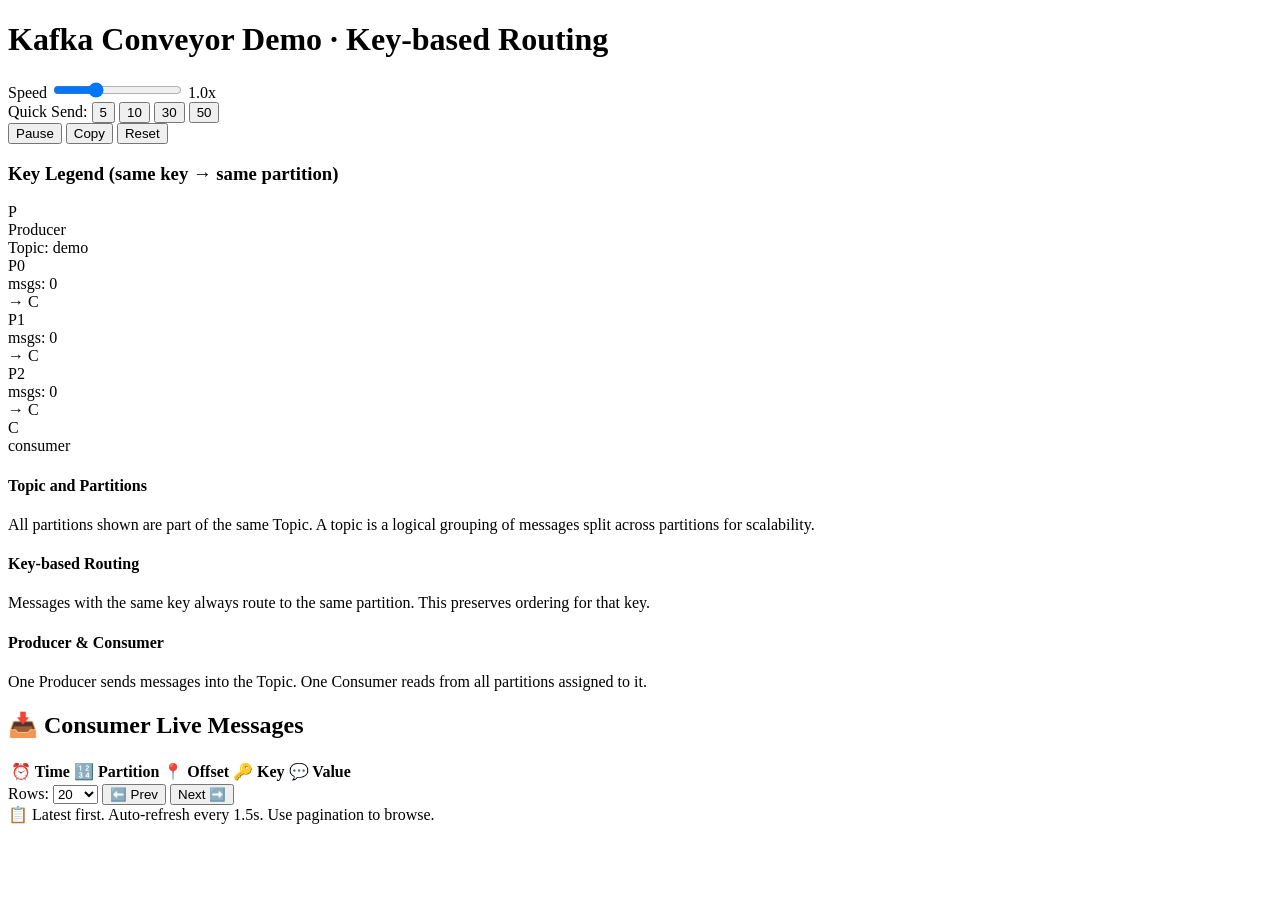
==== src/main/resources/templates/index.html @ 2b13ba14 "basic working conveyor" ====
<!doctype html>
<html>
<head>
    <meta charset="utf-8"/>
    <meta name="viewport" content="width=device-width,initial-scale=1"/>
    <title>Kafka Web Demo</title>
    <link rel="stylesheet" href="/static/css/style.css">
</head>
<body>
    <div class="container">
        <div class="header">
            <h1 class="heading">Kafka Conveyor Demo · Key-based Routing</h1>
            <div class="controls">
                <div class="speed-control">
                    <label>Speed</label>
                    <input type="range" id="speedSlider" min="0.1" max="3" step="0.1" value="1.0" class="speed-slider">
                    <span id="speedValue">1.0x</span>
                </div>
                <div class="quick-send-group">
                    <span class="quick-send-label">Quick Send:</span>
                    <button onclick="bulk(5)" class="quick-send-btn">5</button>
                    <button onclick="bulk(10)" class="quick-send-btn">10</button>
                    <button onclick="bulk(30)" class="quick-send-btn">30</button>
                    <button onclick="bulk(50)" class="quick-send-btn">50</button>
                </div>
                <button id="pauseBtn" class="pause-btn">Pause</button>
                <button id="copyBtn" class="copy-btn">Copy</button>
                <button id="resetBtn" class="reset-btn">Reset</button>
                <span id="status" class="status"></span>
            </div>
        </div>
        <div class="key-legend">
            <h3>Key Legend (same key → same partition)</h3>
            <div class="legend-items" id="legend"></div>
        </div>
        
        <div class="simulation-area">
            <div class="producer-section">
                <div class="producer-circle">P</div>
                <div class="producer-label">Producer</div>
            </div>
            
            <div class="topic-section">
                <div class="topic-header">Topic: demo</div>
                <div class="partitions" id="partitions">
                    <div class="partition" data-partition="0">
                        <div class="partition-label">P0</div>
                        <div class="partition-count">msgs: 0</div>
                        <div class="partition-arrow">→ C</div>
                    </div>
                    <div class="partition" data-partition="1">
                        <div class="partition-label">P1</div>
                        <div class="partition-count">msgs: 0</div>
                        <div class="partition-arrow">→ C</div>
                    </div>
                    <div class="partition" data-partition="2">
                        <div class="partition-label">P2</div>
                        <div class="partition-count">msgs: 0</div>
                        <div class="partition-arrow">→ C</div>
                    </div>
                </div>
            </div>
            
            <div class="consumer-section">
                <div class="consumer-circle">C</div>
                <div class="consumer-label">consumer</div>
            </div>
        </div>
        
        <div class="info-panels">
            <div class="info-panel">
                <h4>Topic and Partitions</h4>
                <p>All partitions shown are part of the same Topic. A topic is a logical grouping of messages split across partitions for scalability.</p>
            </div>
            <div class="info-panel">
                <h4>Key-based Routing</h4>
                <p>Messages with the same key always route to the same partition. This preserves ordering for that key.</p>
            </div>
            <div class="info-panel">
                <h4>Producer & Consumer</h4>
                <p>One Producer sends messages into the Topic. One Consumer reads from all partitions assigned to it.</p>
            </div>
        </div>
        
            <div class="card fade-in">
                <h2>📥 Consumer <span class="badge consumer">Live Messages</span></h2>
                <div class="tableWrap">
                    <table id="tbl">
                        <thead>
                            <tr>
                                <th>⏰ Time</th>
                                <th>🔢 Partition</th>
                                <th>📍 Offset</th>
                                <th>🔑 Key</th>
                                <th>💬 Value</th>
                            </tr>
                        </thead>
                        <tbody></tbody>
                    </table>
                </div>
                <div class="pager">
                    <label class="muted">Rows: 
                        <select id="pageSize">
                            <option>10</option>
                            <option selected>20</option>
                            <option>50</option>
                            <option>100</option>
                        </select>
                    </label>
                    <button id="prevBtn">⬅️ Prev</button>
                    <span id="pageInfo" class="muted"></span>
                    <button id="nextBtn">Next ➡️</button>
                </div>
                <footer>📋 Latest first. Auto-refresh every 1.5s. Use pagination to browse.</footer>
            </div>
        </div>
    </div>
    <script>
        // Pass configuration to JavaScript
        window.TOPIC = '${TOPIC}';
    </script>
    <script src="/static/js/app.js"></script>
</body>
</html>
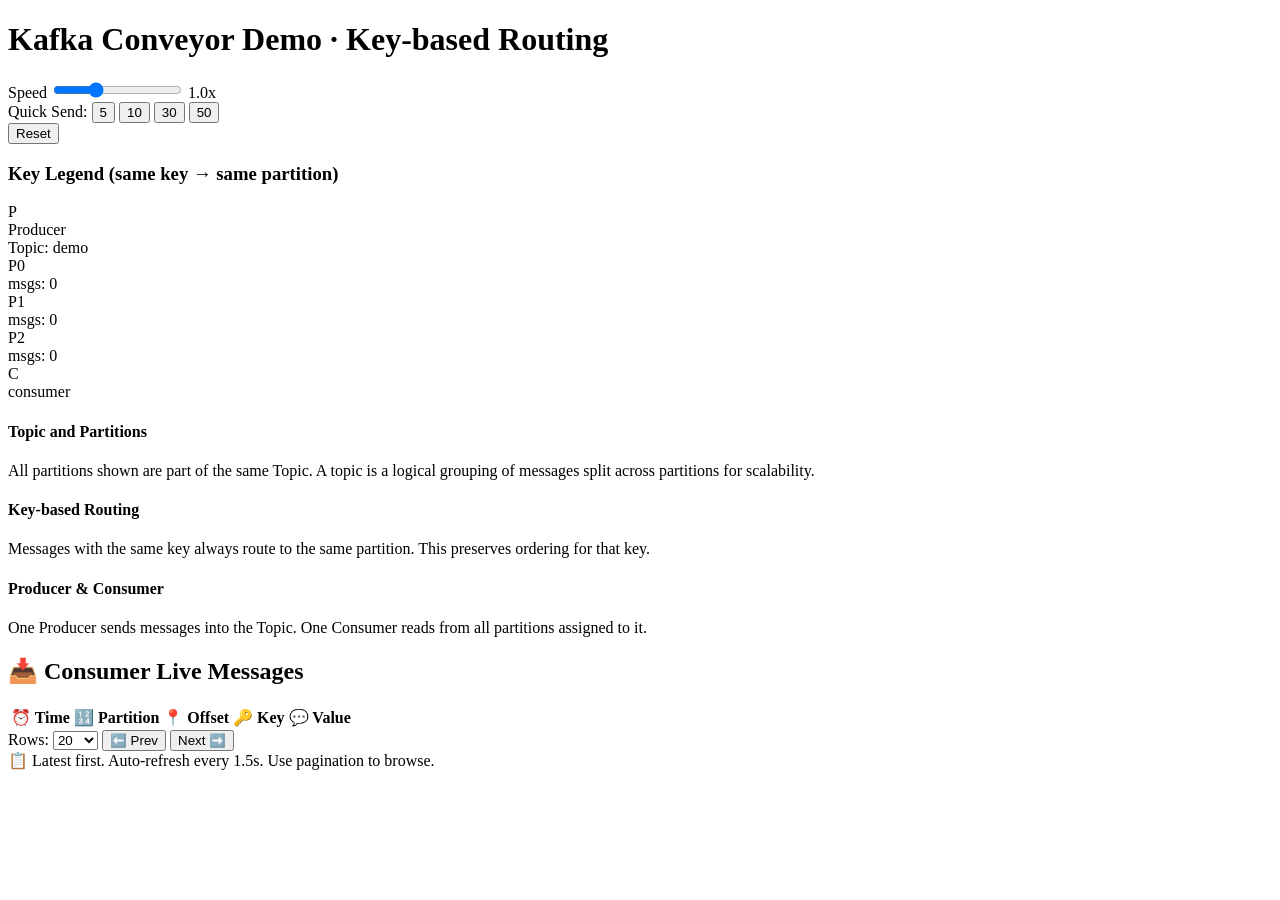
==== commit bb1bbbfa: "Improve UI design and fix functionality - Align table styling with app's dark theme using CSS variab" ====
--- a/src/main/resources/templates/index.html
+++ b/src/main/resources/templates/index.html
@@ -23,8 +23,6 @@
                     <button onclick="bulk(30)" class="quick-send-btn">30</button>
                     <button onclick="bulk(50)" class="quick-send-btn">50</button>
                 </div>
-                <button id="pauseBtn" class="pause-btn">Pause</button>
-                <button id="copyBtn" class="copy-btn">Copy</button>
                 <button id="resetBtn" class="reset-btn">Reset</button>
                 <span id="status" class="status"></span>
             </div>
@@ -46,17 +44,14 @@
                     <div class="partition" data-partition="0">
                         <div class="partition-label">P0</div>
                         <div class="partition-count">msgs: 0</div>
-                        <div class="partition-arrow">→ C</div>
                     </div>
                     <div class="partition" data-partition="1">
                         <div class="partition-label">P1</div>
                         <div class="partition-count">msgs: 0</div>
-                        <div class="partition-arrow">→ C</div>
                     </div>
                     <div class="partition" data-partition="2">
                         <div class="partition-label">P2</div>
                         <div class="partition-count">msgs: 0</div>
-                        <div class="partition-arrow">→ C</div>
                     </div>
                 </div>
             </div>
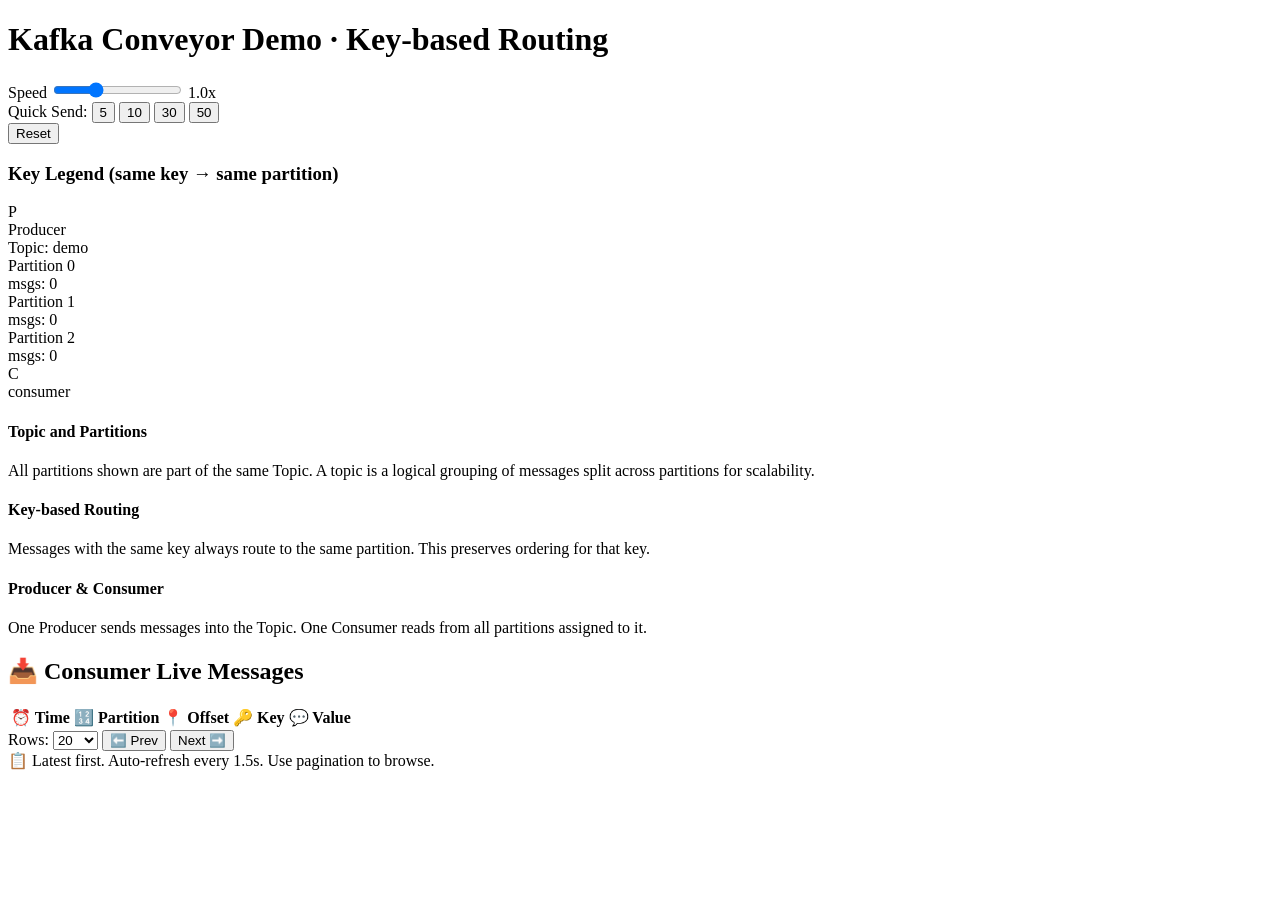
==== commit 4c674426: "Enhance partition display and fix speed control - Expand partition text from P0/P1/P2 to 'Partition " ====
--- a/src/main/resources/templates/index.html
+++ b/src/main/resources/templates/index.html
@@ -42,15 +42,18 @@
                 <div class="topic-header">Topic: demo</div>
                 <div class="partitions" id="partitions">
                     <div class="partition" data-partition="0">
-                        <div class="partition-label">P0</div>
+                        <div class="partition-label">Partition 0</div>
+                        <div class="partition-keys" id="keys-0"></div>
                         <div class="partition-count">msgs: 0</div>
                     </div>
                     <div class="partition" data-partition="1">
-                        <div class="partition-label">P1</div>
+                        <div class="partition-label">Partition 1</div>
+                        <div class="partition-keys" id="keys-1"></div>
                         <div class="partition-count">msgs: 0</div>
                     </div>
                     <div class="partition" data-partition="2">
-                        <div class="partition-label">P2</div>
+                        <div class="partition-label">Partition 2</div>
+                        <div class="partition-keys" id="keys-2"></div>
                         <div class="partition-count">msgs: 0</div>
                     </div>
                 </div>
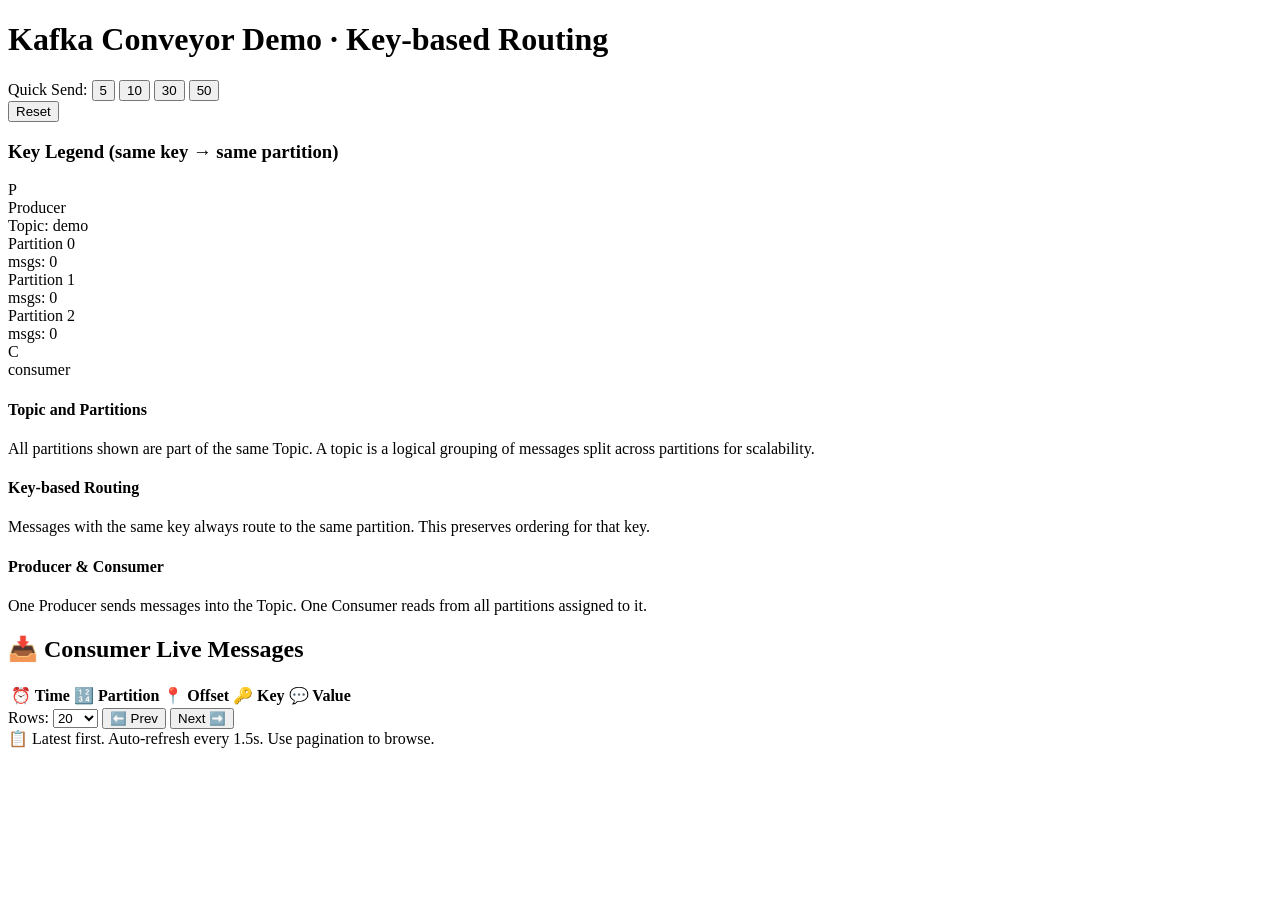
==== commit d73ab0f1: "Fix reset button positioning and remove speed slider - Fixed reset button to always appear beside Qu" ====
--- a/src/main/resources/templates/index.html
+++ b/src/main/resources/templates/index.html
@@ -11,19 +11,16 @@
         <div class="header">
             <h1 class="heading">Kafka Conveyor Demo · Key-based Routing</h1>
             <div class="controls">
-                <div class="speed-control">
-                    <label>Speed</label>
-                    <input type="range" id="speedSlider" min="0.1" max="3" step="0.1" value="1.0" class="speed-slider">
-                    <span id="speedValue">1.0x</span>
+                <div class="quick-send-reset-group">
+                    <div class="quick-send-group">
+                        <span class="quick-send-label">Quick Send:</span>
+                        <button onclick="bulk(5)" class="quick-send-btn">5</button>
+                        <button onclick="bulk(10)" class="quick-send-btn">10</button>
+                        <button onclick="bulk(30)" class="quick-send-btn">30</button>
+                        <button onclick="bulk(50)" class="quick-send-btn">50</button>
+                    </div>
+                    <button id="resetBtn" class="reset-btn">Reset</button>
                 </div>
-                <div class="quick-send-group">
-                    <span class="quick-send-label">Quick Send:</span>
-                    <button onclick="bulk(5)" class="quick-send-btn">5</button>
-                    <button onclick="bulk(10)" class="quick-send-btn">10</button>
-                    <button onclick="bulk(30)" class="quick-send-btn">30</button>
-                    <button onclick="bulk(50)" class="quick-send-btn">50</button>
-                </div>
-                <button id="resetBtn" class="reset-btn">Reset</button>
                 <span id="status" class="status"></span>
             </div>
         </div>
